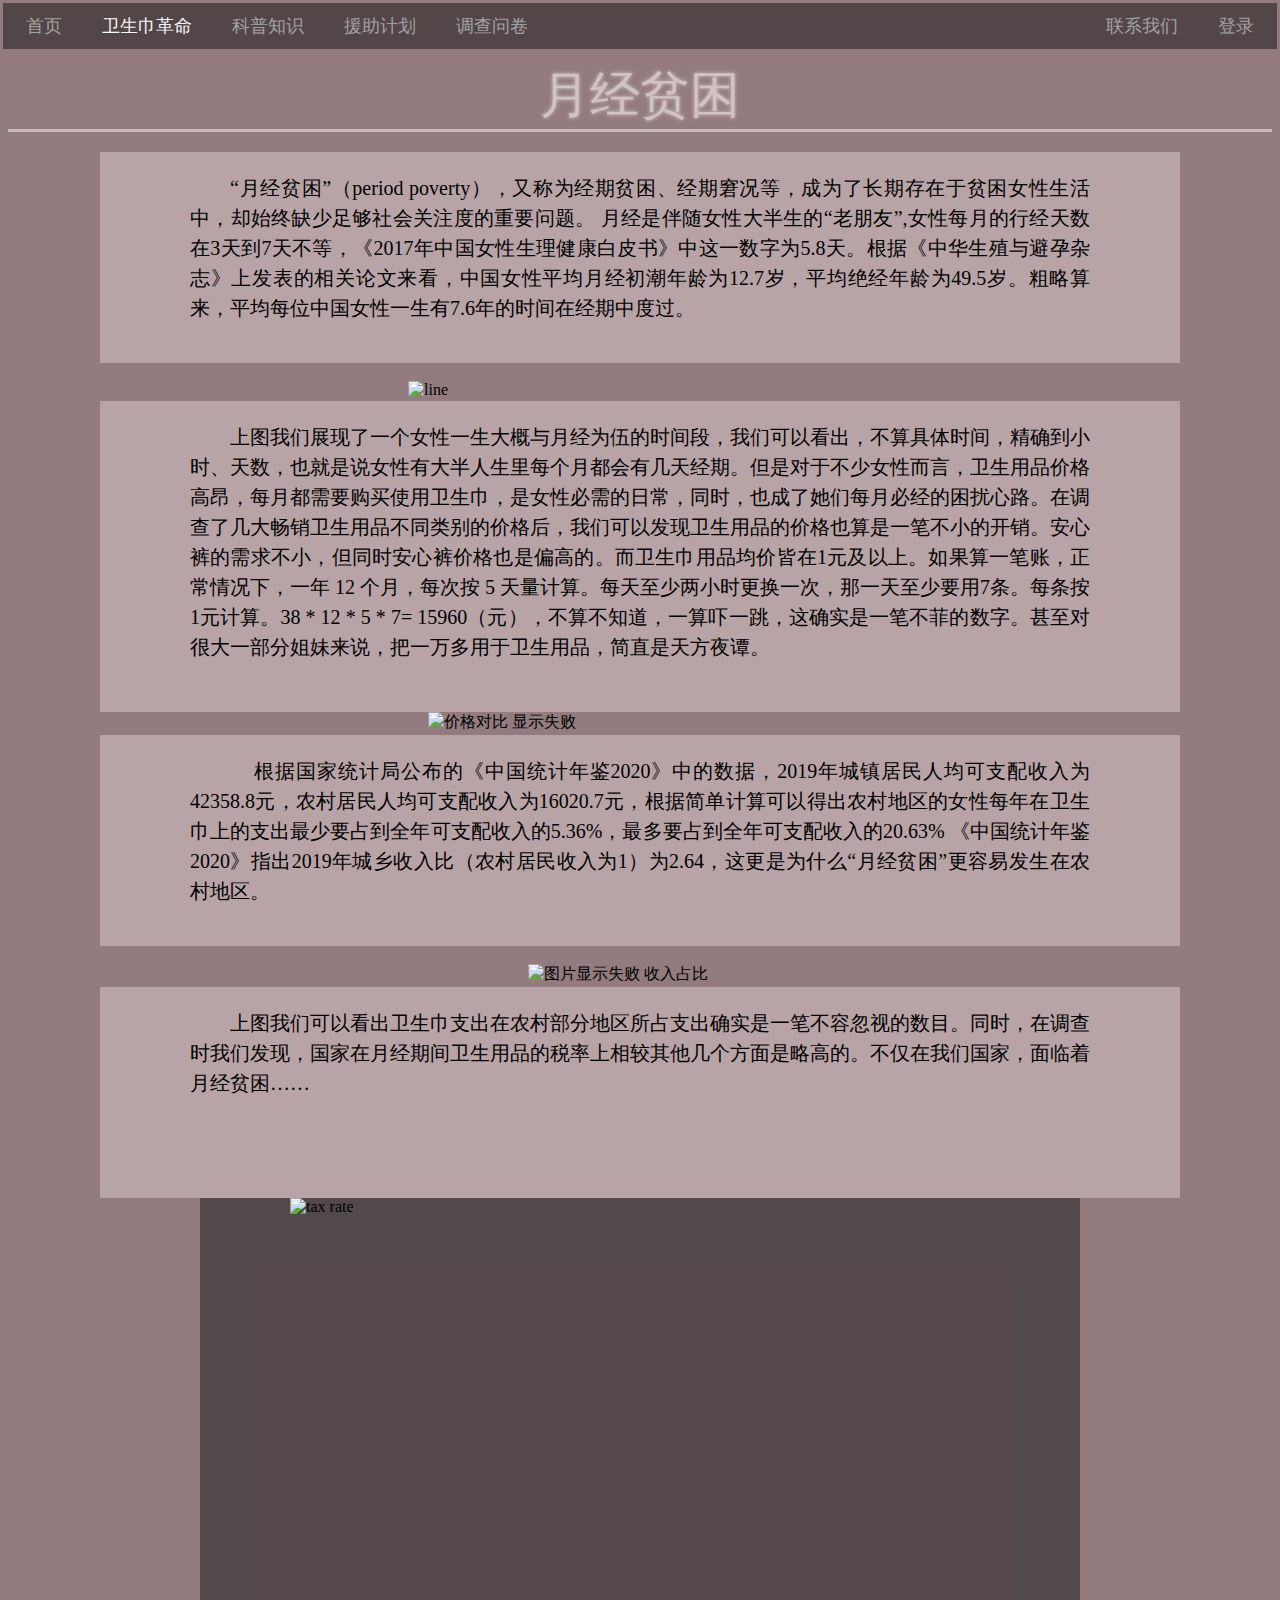
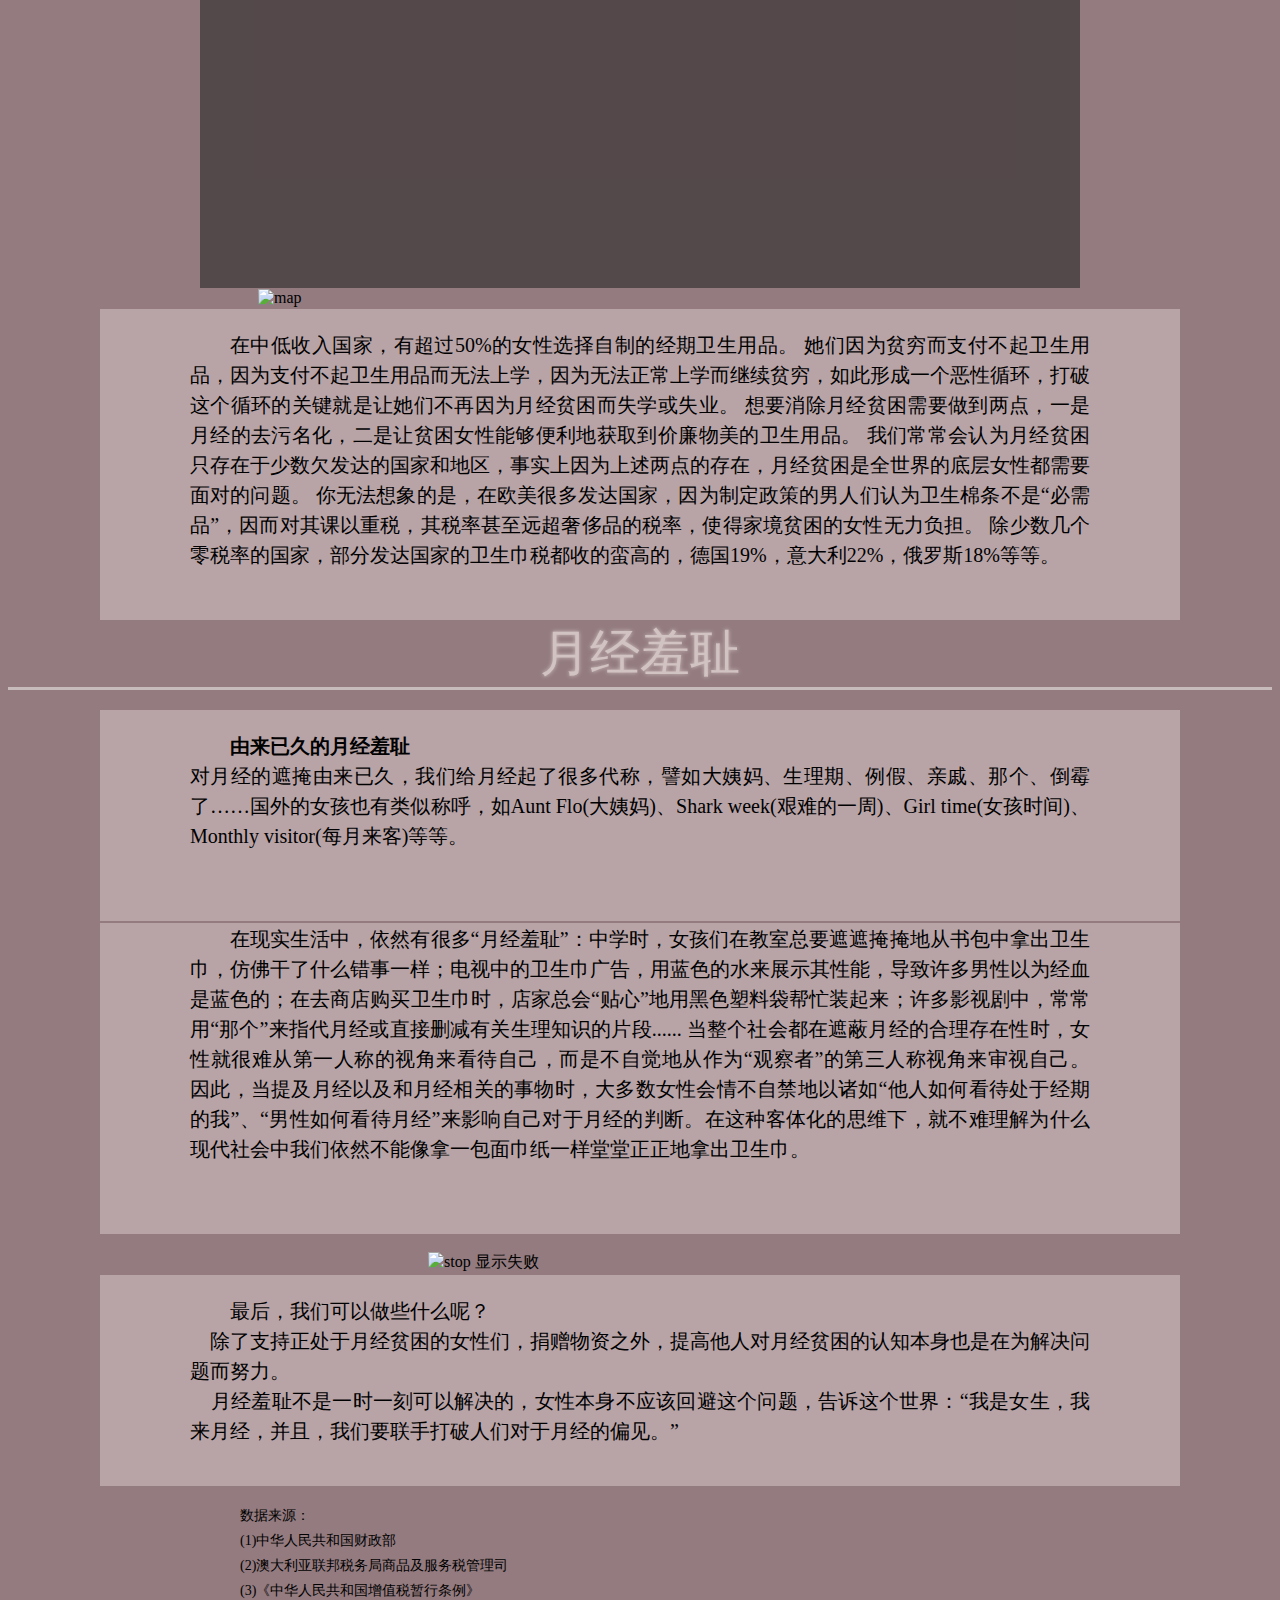
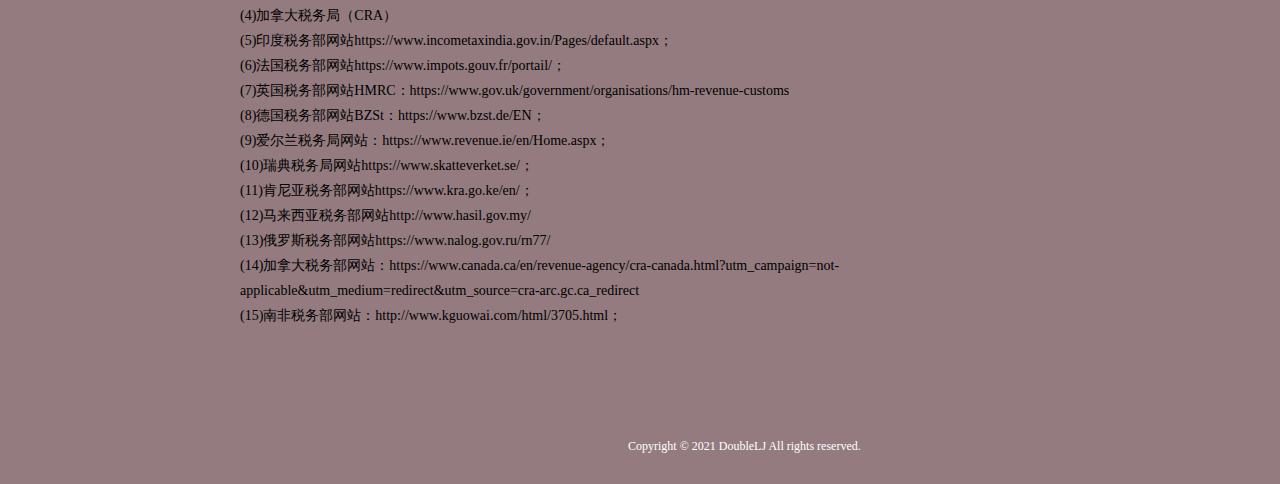
==== 201918340314-jinwenai-1501/weishengjingeming-201918340314-jinwenai.html @ 728ff946 "Add files via upload" ====
<!doctype html>
<html lang="zh">
	<!--HEAD-->
	<head>
		<meta charset="utf-8"><!--字符串集-->
		<title>月经贫困-卫生巾革命</title>
		<link rel="stylesheet" href="../css/weishengjingeming.css">
	
	</head>
	<body class="bg">
	<!--BODY-->
		<!--导航-->
		<ul>
			
				<li class="left"><a href="../index.html">首页</a></li>
  				<li class="left"><a class="active" href="weishengjingeming-201918340314-jinwenai.html">卫生巾革命</a></li>
  				<li class="left"><a href="kepuzhishi-201918340314-jinwenai.html">科普知识</a></li>
  				<li class="left"><a href="../201918340316-lixiaoxu-1501/yuanzhujihua-201918340316-lixiaoxu.html">援助计划</a></li>
				<li class="left"><a href="../201918340317-liying-1501/xingbiexuanze-201918340317-liying.html">调查问卷</a></li>
			
				<li class="right"><a href="../201918340316-lixiaoxu-1501/denglu-201918340316-lixiaoxu.html">登录</a></li>
				<li class="right"><a href="mailto:1252951871@qq.com" target="_blank">联系我们</a></li>

		</ul>
		<!--月经贫困-->
		<br>
		<!--大标题1-->
		<div class="MainTitle">月经贫困</div>
			<!--地图-->
		<br>
		<!--月经文字-->
		<div class="span">
		<p>“月经贫困”（period poverty），又称为经期贫困、经期窘况等，成为了长期存在于贫困女性生活中，却始终缺少足够社会关注度的重要问题。
月经是伴随女性大半生的“老朋友”,女性每月的行经天数在3天到7天不等，《2017年中国女性生理健康白皮书》中这一数字为5.8天。根据《中华生殖与避孕杂志》上发表的相关论文来看，中国女性平均月经初潮年龄为12.7岁，平均绝经年龄为49.5岁。粗略算来，平均每位中国女性一生有7.6年的时间在经期中度过。</p>
			
			
	</div>
		<!--图片一-->
		<div class="content">
		<!--时间轴-->
			<br>
			<img src="img/TIMELINE.png" width="700" height="320" alt="line">
		</div>
		<!--第二段文字-->
		<div class="bigspan">
			<p>上图我们展现了一个女性一生大概与月经为伍的时间段，我们可以看出，不算具体时间，精确到小时、天数，也就是说女性有大半人生里每个月都会有几天经期。但是对于不少女性而言，卫生用品价格高昂，每月都需要购买使用卫生巾，是女性必需的日常，同时，也成了她们每月必经的困扰心路。在调查了几大畅销卫生用品不同类别的价格后，我们可以发现卫生用品的价格也算是一笔不小的开销。安心裤的需求不小，但同时安心裤价格也是偏高的。而卫生巾用品均价皆在1元及以上。如果算一笔账，正常情况下，一年 12 个月，每次按 5 天量计算。每天至少两小时更换一次，那一天至少要用7条。每条按1元计算。38 * 12 * 5 * 7= 15960（元），不算不知道，一算吓一跳，这确实是一笔不菲的数字。甚至对很大一部分姐妹来说，把一万多用于卫生用品，简直是天方夜谭。</p>
		</div>
					<!--卫生巾价格对比图-->
			<div class="secCard">
			  <img src="img/price.png"  width="700" height="500" alt="价格对比 显示失败">
			</div>
		<div class="span">
			<p>
			  &nbsp; &nbsp; 根据国家统计局公布的《中国统计年鉴2020》中的数据，2019年城镇居民人均可支配收入为42358.8元，农村居民人均可支配收入为16020.7元，根据简单计算可以得出农村地区的女性每年在卫生巾上的支出最少要占到全年可支配收入的5.36%，最多要占到全年可支配收入的20.63%
《中国统计年鉴2020》指出2019年城乡收入比（农村居民收入为1）为2.64，这更是为什么“月经贫困”更容易发生在农村地区。 </p>
		</div>
		<!--农村妇女收入占比 图片框-->
		<br>
		<div class="secContent">
		  <img src="img/cost.png" width="500" height="500" alt="图片显示失败 收入占比">
		</div>
		<!--文字框 农村妇女层面-->
		<div class="span">
			<p>
			  上图我们可以看出卫生巾支出在农村部分地区所占支出确实是一笔不容忽视的数目。同时，在调查时我们发现，国家在月经期间卫生用品的税率上相较其他几个方面是略高的。不仅在我们国家，面临着月经贫困……
			</p>
		</div>
		<!--税率图 框-->
		<div class="secbg">
			<div >
				<img src="img/税率.png" width="700" height="700" alt="tax rate ">
			</div>
		</div>
		
		<!--地图-->
		<div class="card">
			<img src="img/map.png" width="1000" height="700" alt="map">
	</div>  
		<div class="bigspan">
			<p>在中低收入国家，有超过50%的女性选择自制的经期卫生用品。

她们因为贫穷而支付不起卫生用品，因为支付不起卫生用品而无法上学，因为无法正常上学而继续贫穷，如此形成一个恶性循环，打破这个循环的关键就是让她们不再因为月经贫困而失学或失业。

想要消除月经贫困需要做到两点，一是月经的去污名化，二是让贫困女性能够便利地获取到价廉物美的卫生用品。

我们常常会认为月经贫困只存在于少数欠发达的国家和地区，事实上因为上述两点的存在，月经贫困是全世界的底层女性都需要面对的问题。
				你无法想象的是，在欧美很多发达国家，因为制定政策的男人们认为卫生棉条不是“必需品”，因而对其课以重税，其税率甚至远超奢侈品的税率，使得家境贫困的女性无力负担。
				除少数几个零税率的国家，部分发达国家的卫生巾税都收的蛮高的，德国19%，意大利22%，俄罗斯18%等等。
			</p>
		</div>
	<!--大标题2-->
		<div class="MainTitle">月经羞耻</div>
		<br>
		<div class="span">
			<p>
				<b>由来已久的月经羞耻</b>
				<br>

对月经的遮掩由来已久，我们给月经起了很多代称，譬如大姨妈、生理期、例假、亲戚、那个、倒霉了……国外的女孩也有类似称呼，如Aunt Flo(大姨妈)、Shark week(艰难的一周)、Girl time(女孩时间)、Monthly visitor(每月来客)等等。


		  </p>
		</div>
		<div class="bigspan">
		在现实生活中，依然有很多“月经羞耻”：中学时，女孩们在教室总要遮遮掩掩地从书包中拿出卫生巾，仿佛干了什么错事一样；电视中的卫生巾广告，用蓝色的水来展示其性能，导致许多男性以为经血是蓝色的；在去商店购买卫生巾时，店家总会“贴心”地用黑色塑料袋帮忙装起来；许多影视剧中，常常用“那个”来指代月经或直接删减有关生理知识的片段......
当整个社会都在遮蔽月经的合理存在性时，女性就很难从第一人称的视角来看待自己，而是不自觉地从作为“观察者”的第三人称视角来审视自己。
因此，当提及月经以及和月经相关的事物时，大多数女性会情不自禁地以诸如“他人如何看待处于经期的我”、“男性如何看待月经”来影响自己对于月经的判断。在这种客体化的思维下，就不难理解为什么现代社会中我们依然不能像拿一包面巾纸一样堂堂正正地拿出卫生巾。

		</div>
		<!--图片放置框 难以启齿-->
		<br>
	<div class="secCard">
			<img src="img/stop.jpg" width="600" height="600" alt="stop 显示失败">
		</div>
		<div class="span">
			<p>
				最后，我们可以做些什么呢？<br>
				&nbsp;&nbsp;&nbsp;&nbsp;除了支持正处于月经贫困的女性们，捐赠物资之外，提高他人对月经贫困的认知本身也是在为解决问题而努力。<br>
				&nbsp;&nbsp;&nbsp;&nbsp;月经羞耻不是一时一刻可以解决的，女性本身不应该回避这个问题，告诉这个世界：“我是女生，我来月经，并且，我们要联手打破人们对于月经的偏见。”
			</p>
		</div>
		<!--数据来源部分-->
	<div class="origin">
			<p>数据来源：<br>
				(1)中华人民共和国财政部<br>
				(2)澳大利亚联邦税务局商品及服务税管理司<br>
				(3)《中华人民共和国增值税暂行条例》<br>
				(4)加拿大税务局（CRA）<br>
				(5)印度税务部网站https://www.incometaxindia.gov.in/Pages/default.aspx；<br>
				(6)法国税务部网站https://www.impots.gouv.fr/portail/；<br>
				(7)英国税务部网站HMRC：https://www.gov.uk/government/organisations/hm-revenue-customs<br>
				(8)德国税务部网站BZSt：https://www.bzst.de/EN；<br>
				(9)爱尔兰税务局网站：https://www.revenue.ie/en/Home.aspx；<br>
				(10)瑞典税务局网站https://www.skatteverket.se/；<br>
				(11)肯尼亚税务部网站https://www.kra.go.ke/en/；<br>
				(12)马来西亚税务部网站http://www.hasil.gov.my/<br>
				(13)俄罗斯税务部网站https://www.nalog.gov.ru/rn77/<br>
				(14)加拿大税务部网站：https://www.canada.ca/en/revenue-agency/cra-canada.html?utm_campaign=not-applicable&utm_medium=redirect&utm_source=cra-arc.gc.ca_redirect<br>     		
				(15)南非税务部网站：http://www.kguowai.com/html/3705.html；<br>
	 		 </p>
		</div>
		<div class="footer">
			Copyright © 2021 DoubleLJ All rights reserved.
			</div>
		</body>
	</html>
---- css/weishengjingeming.css ----
@charset "utf-8";
/* CSS Document */
/*背景颜色*/
			.bg{background-color: #937B7F}
		/*导航栏*/
			ul {list-style-type:none;
				margin:-5px;
  				padding: 3px;
  				overflow: hidden;
				background:rgba(0,0,0,0.43);
				
			}
			/*浮动方式*/
			.left{float:left}
			.right{float:right}
			li {float: left;}
			/*导航栏方块*/
			li a {display:block;
				  font-family:"思源黑体 CN Heavy";
				  font-size:18px;
  				  color:#A2A2A2;
  				  padding: 8px 20px;
				  text-align: center;
  				  text-decoration: none;
			}
			/*当前停留导航栏字体颜色*/
			li a:hover:not(.active) {color:#F6F6F6}
						   .active {color:#F6F6F6}
			/*首页大图*/
			
			/*标题*/
			.MainTitle{
				color:#D2C3C3;
				font-family:'字酷堂清楷 简';
				text-shadow: 0px 0px 4px ;
				font-size:50px;
				text-align:center;
				border-bottom-style:solid;
				border-bottom-color: #C8BBBC;
				
			}
			/*小节*/
			.span{
				background-color:rgba(239,228,228,0.40);
				margin:0 auto;   
				width: 900px;
				height: 120px;
				padding: 90px;
 				margin-top: 2px;
				padding-top: 1px;
				text-align:justify;
				font-family:"楷体";
				font-size: 20px;
				text-indent: 2em;/*缩进两字符*/
				line-height: 30px;
				
			}
			/*大段文字底框*/
			.bigspan{
				background-color:rgba(239,228,228,0.40);
				margin:0 auto;   
				width: 900px;
				height: 220px;
				padding: 90px;
 				margin-top: 2px;
				padding-top: 1px;
				text-align:justify;
				font-family:"楷体";
				font-size: 20px;
				text-indent: 2em;/*缩进两字符*/
				line-height: 30px;
				
			}
			/*图片文字标题*/
			.p{
				text-align: center;
				font-size: 20px;
				font-family: "黑体";
				
			}
			/*放置图片框 时间线*/
			.content{
				display: inline-block;
				vertical-align: middle;
				margin-left: 400px;
			  }
			/*放置图片框 地图调节*/
			.card{
				display: inline-block;
				vertical-align: middle;
				margin-left: 250px;
			}
			/*图片框 价格图*/
			.secCard{
				display: inline-block;
				vertical-align: middle;
				margin-left: 420px;
				
			}
			/*图片框 收入占比图*/
			.secContent{
				display: inline-block;
				vertical-align: middle;
				margin-left: 520px;
			}
			/*税率图背景框设计*/
			.secbg{
				background-color:rgba(34,32,32,0.56);
				margin:0 auto;   
				width: 700px;
				height: 600px;
				padding: 90px;
 				margin-top: 0px;
				padding-top: 0px;
				
			}
			/*数据来源部分*/
			.origin{
				background-color:transparent;
				margin:0 auto;   
				width: 800px;
				height:500px;
				padding: 50px;
 				margin-top: 2px;
				padding-top: 1px;
				text-align:left;
				font-family:"宋体";
				font-size: 14px;
				line-height: 25px;
			}
			   /*footer*/
			
			.footer{
				color:white;
				font-family:"Adobe 宋体 Std L";
				font-size:12px;
				margin-left:620px;
				margin-bottom: 30px;
			}
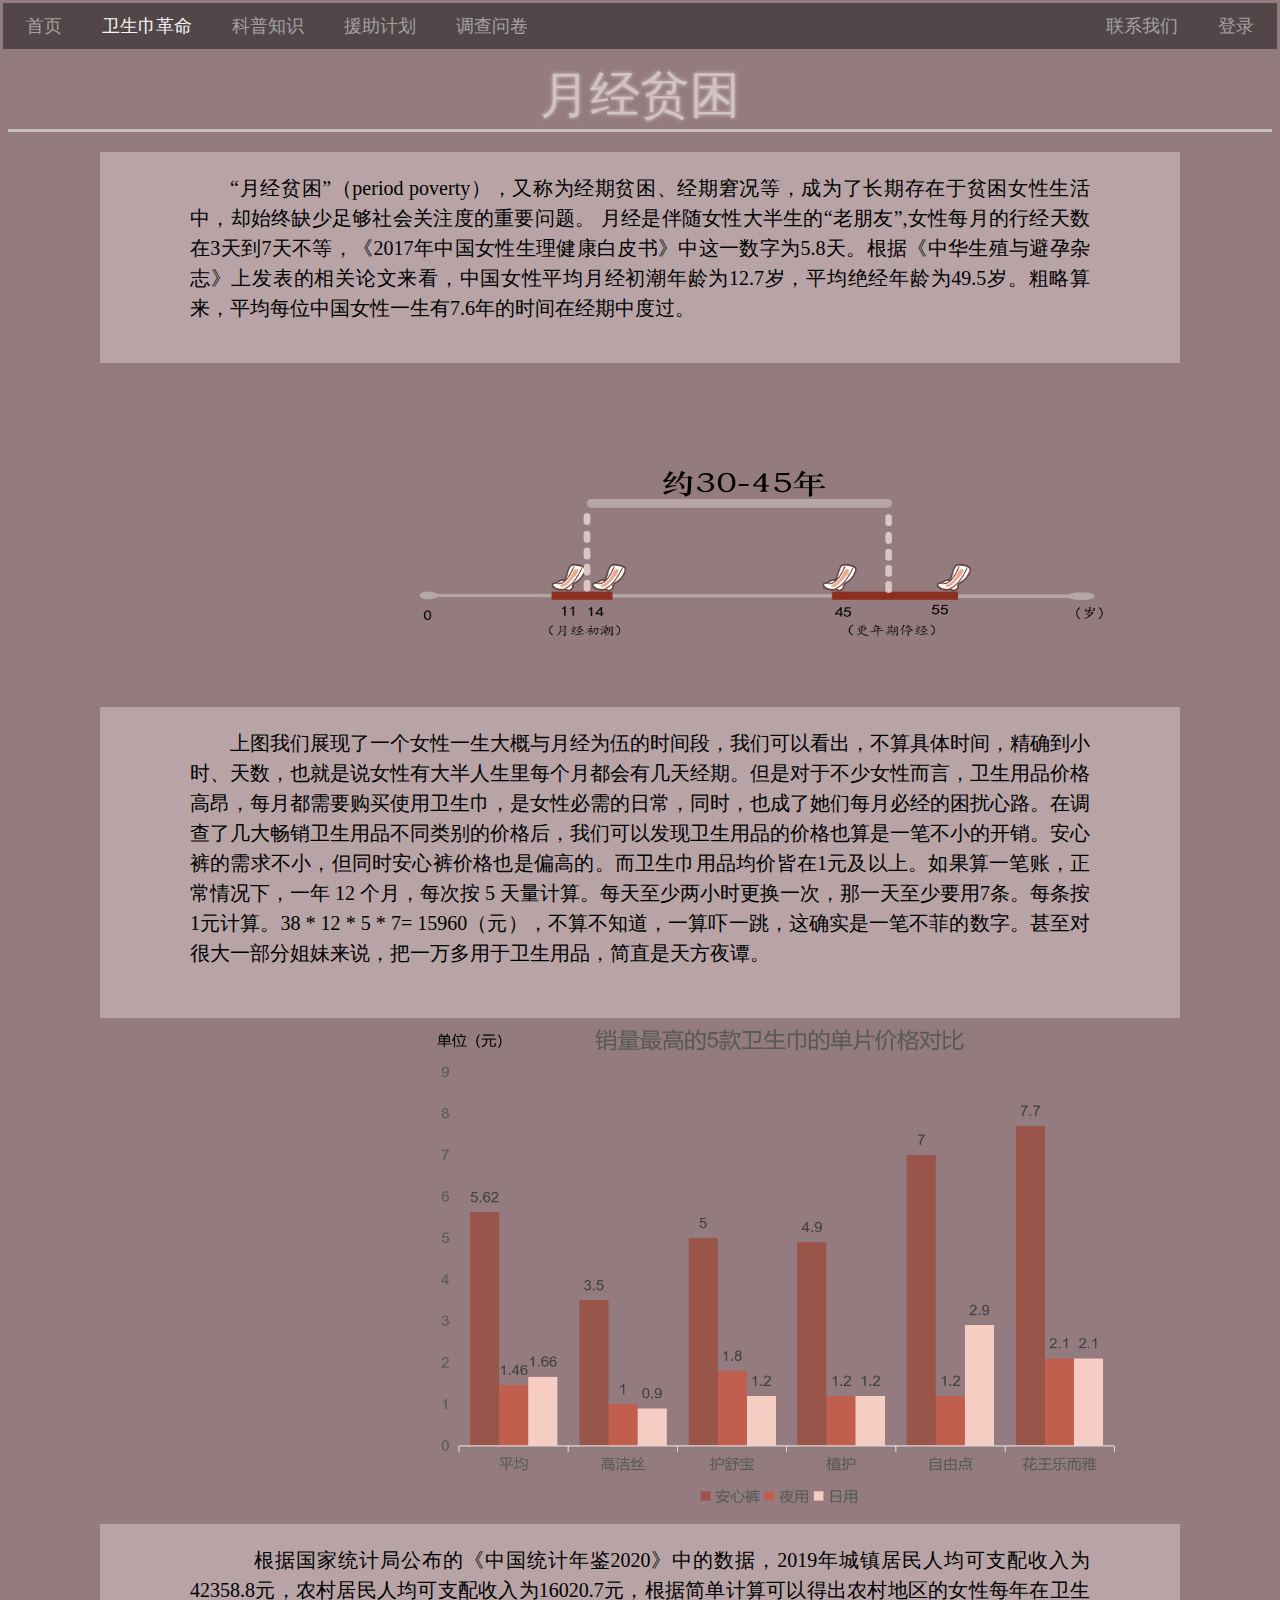
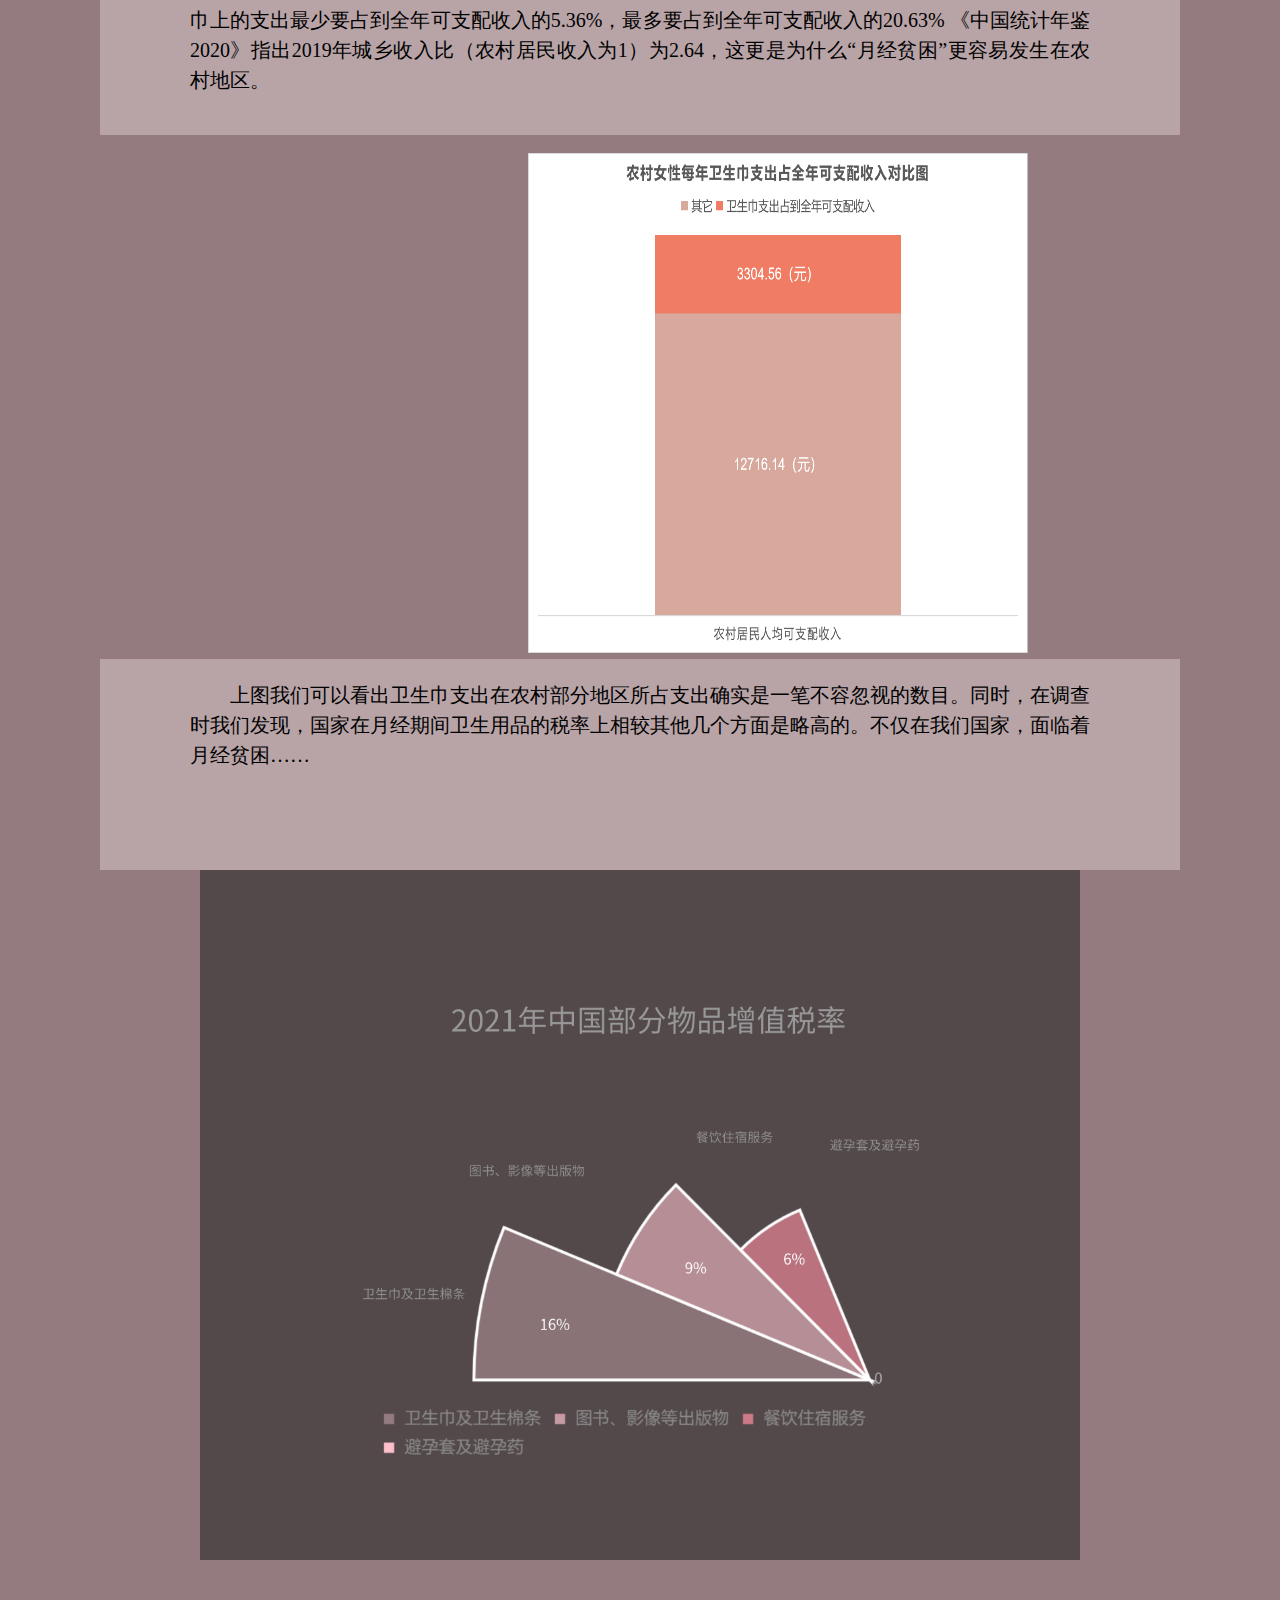
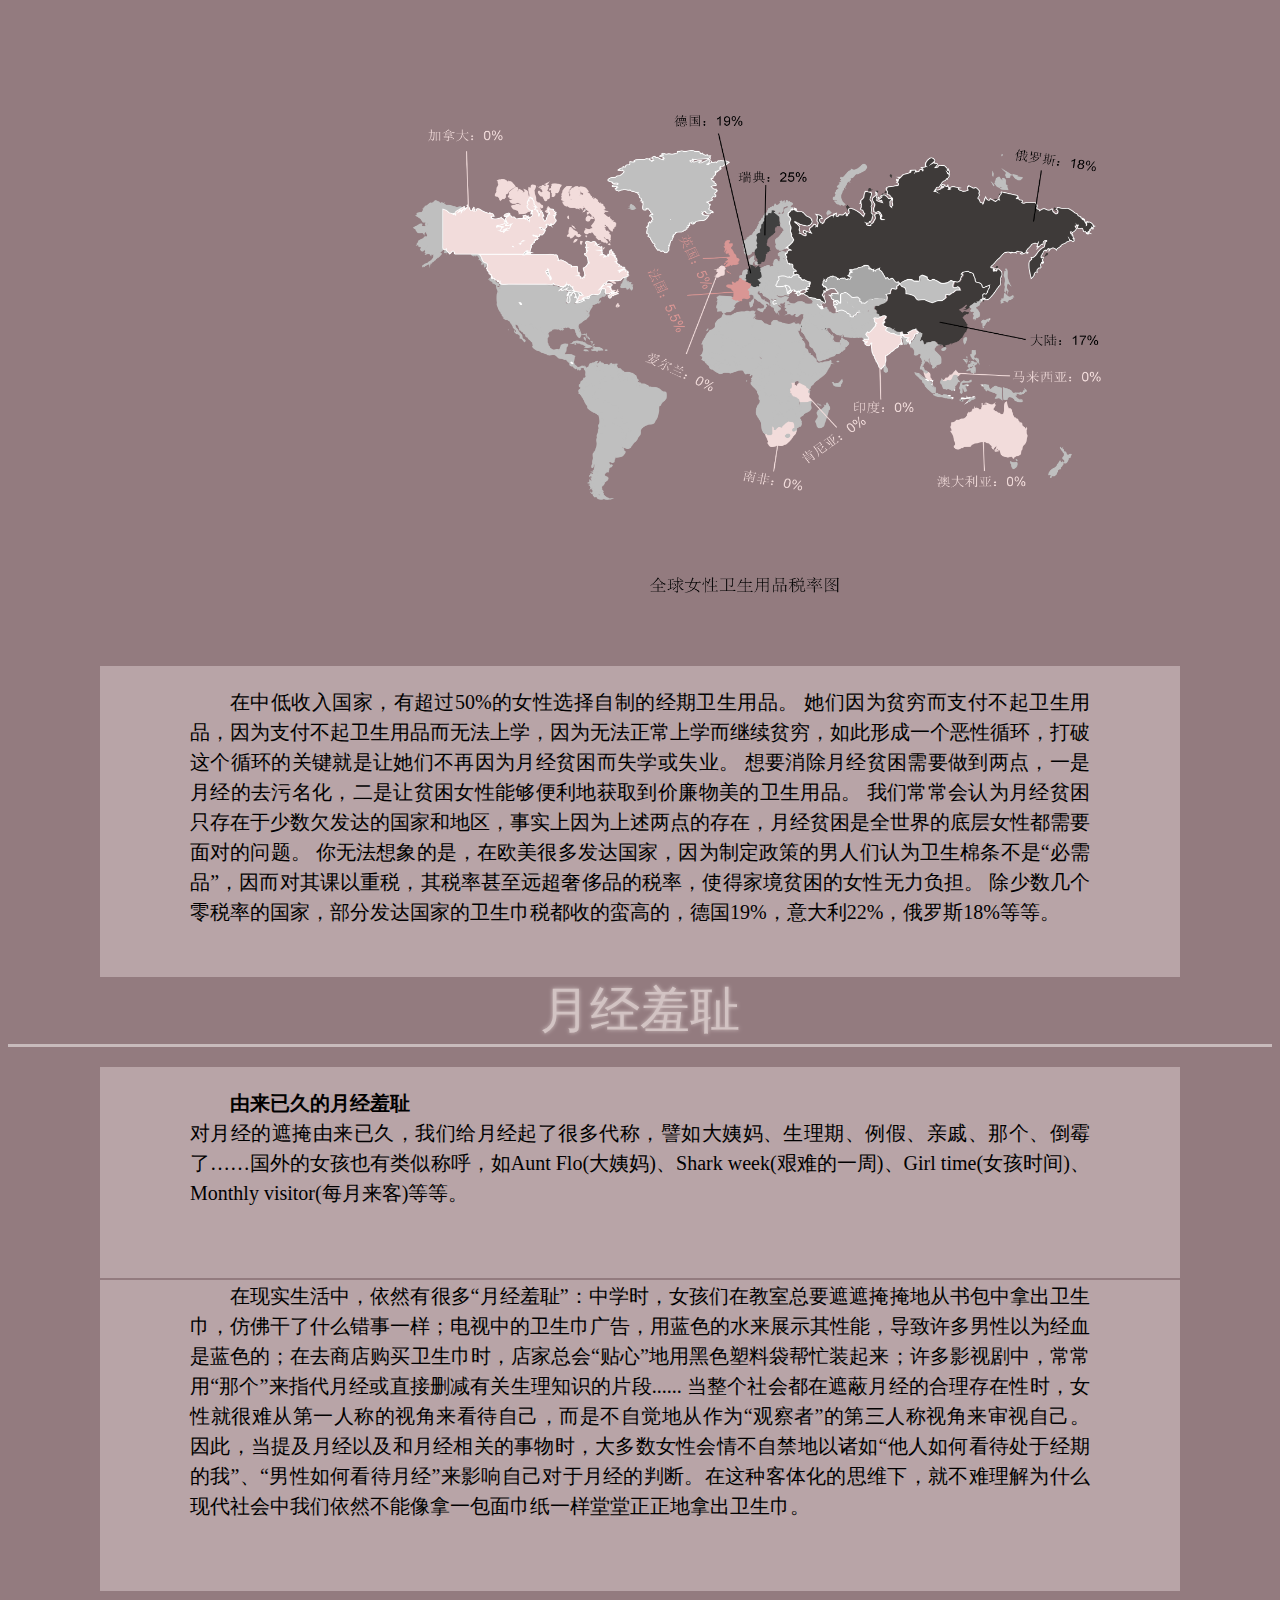
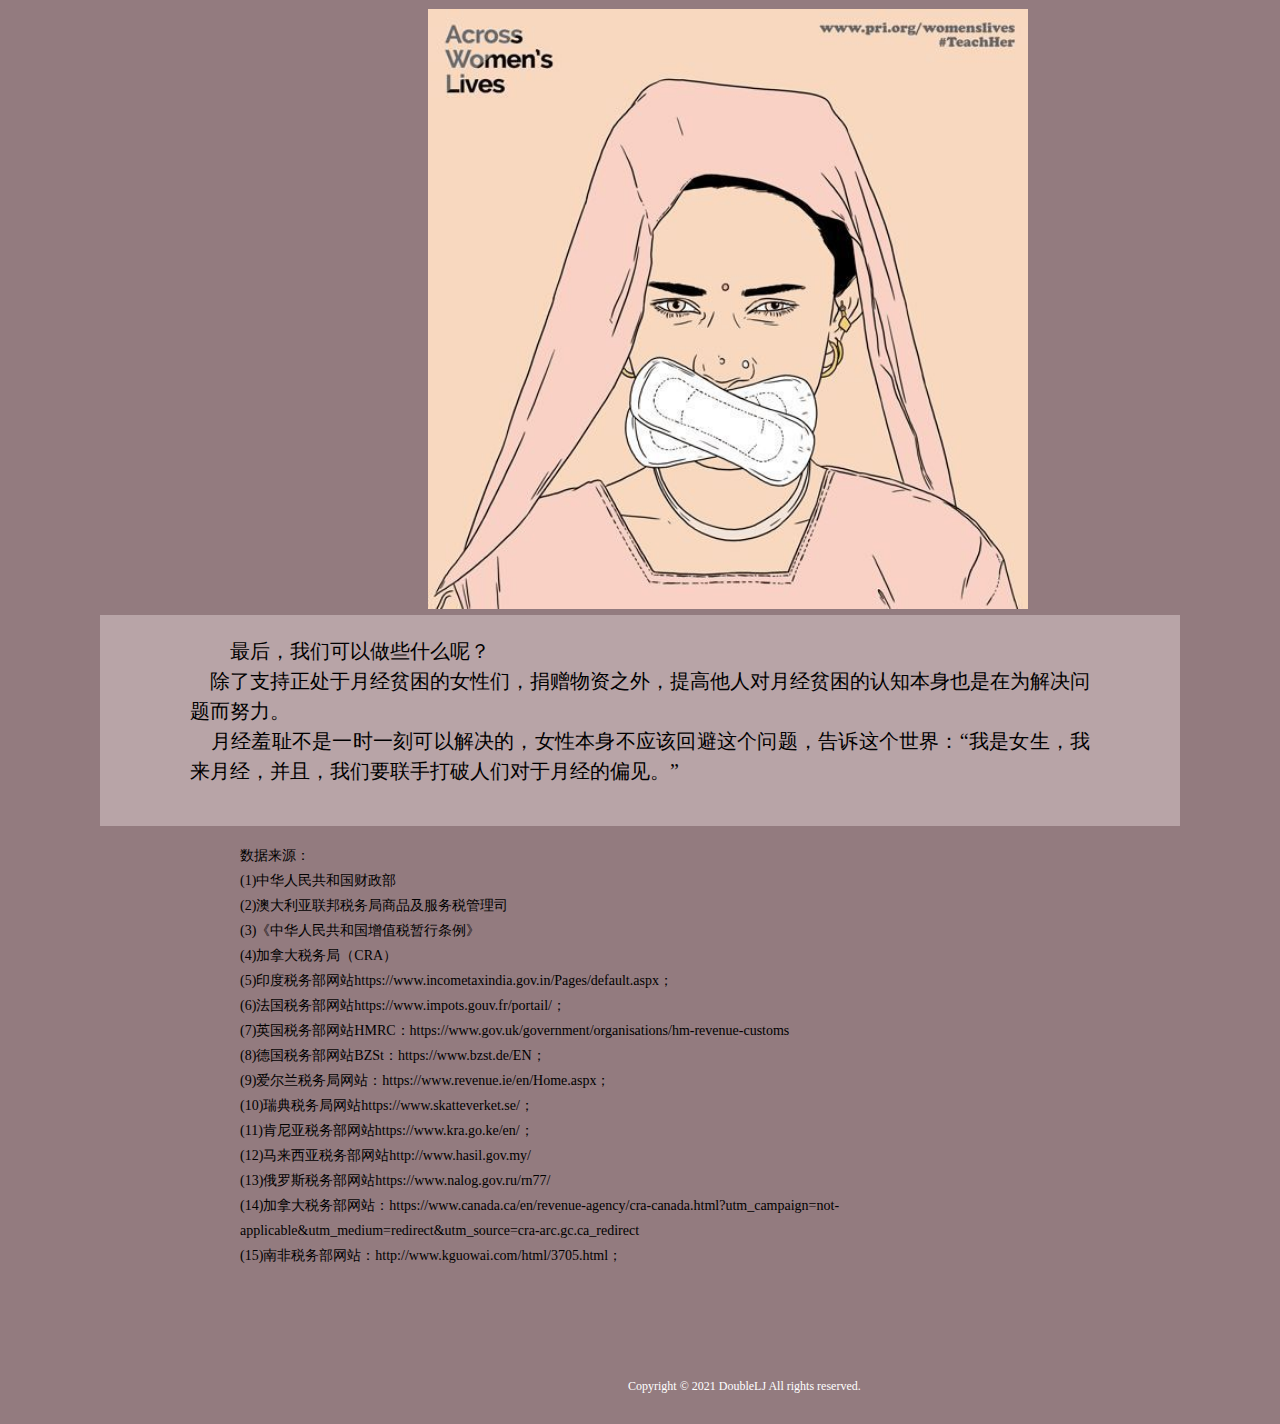
==== commit 670067be: "Update weishengjingeming-201918340314-jinwenai.html" ====
--- a/201918340314-jinwenai-1501/weishengjingeming-201918340314-jinwenai.html
+++ b/201918340314-jinwenai-1501/weishengjingeming-201918340314-jinwenai.html
@@ -68,7 +68,7 @@
 		<!--税率图 框-->
 		<div class="secbg">
 			<div >
-				<img src="img/税率.png" width="700" height="700" alt="tax rate ">
+				<img src="img/shuilv.png" width="700" height="700" alt="tax rate ">
 			</div>
 		</div>
 		
